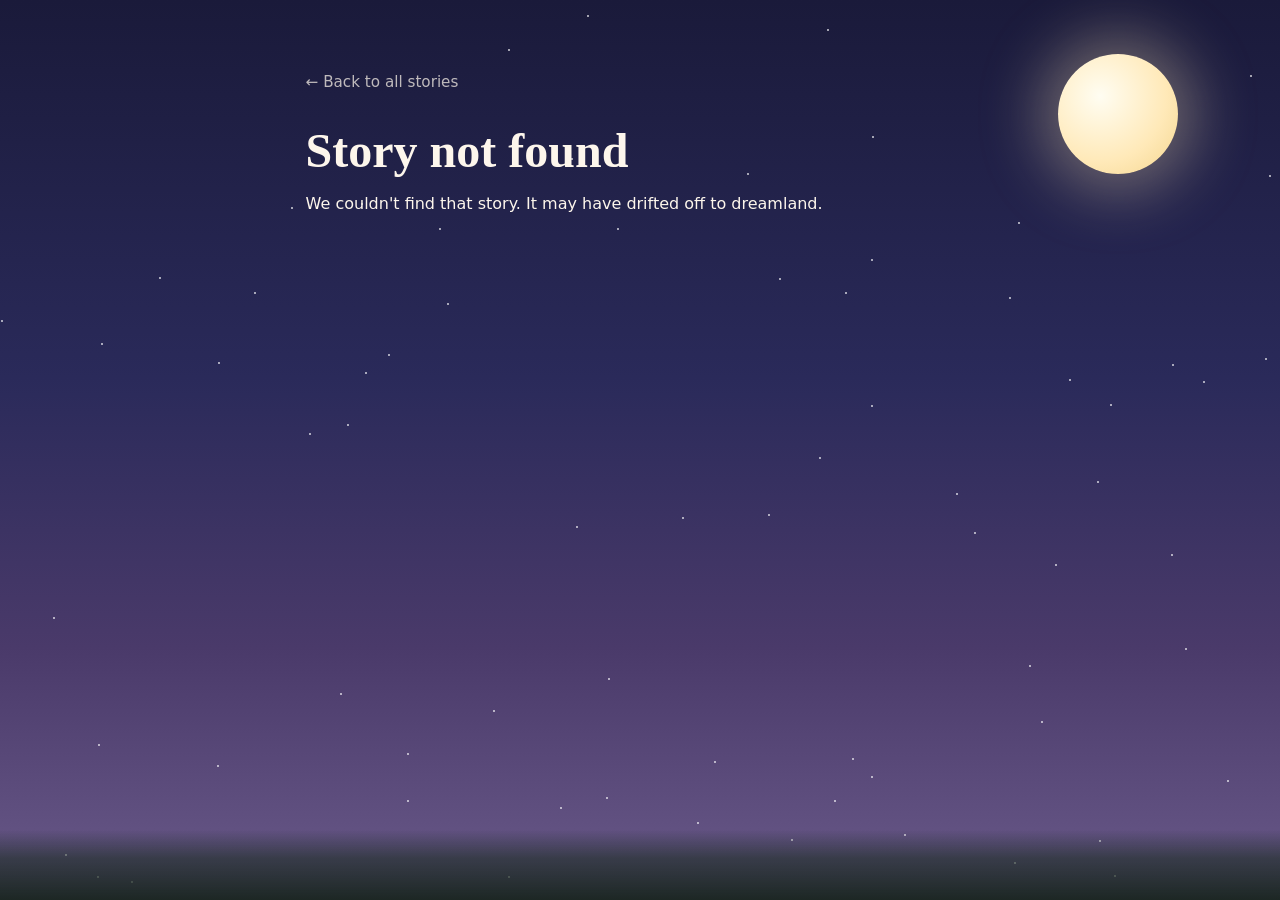
==== story.html @ f742e87c "Build bedtime stories site with flower front page and story carousel" ====
<!DOCTYPE html>
<html lang="en">
<head>
  <meta charset="UTF-8">
  <meta name="viewport" content="width=device-width, initial-scale=1.0">
  <title>Bedtime Stories</title>
  <link rel="stylesheet" href="assets/css/style.css">
  <link rel="icon" href="data:image/svg+xml,<svg xmlns='http://www.w3.org/2000/svg' viewBox='0 0 100 100'><text y='.9em' font-size='90'>🌙</text></svg>">
</head>
<body>
  <div class="sky" aria-hidden="true"></div>
  <div class="moon-orb" aria-hidden="true"></div>

  <article class="story-page" id="story-root"></article>

  <div class="ground" aria-hidden="true"></div>

  <script src="assets/js/stories.js"></script>
  <script src="assets/js/story.js"></script>
</body>
</html>
---- assets/css/style.css ----
/* ===========================================================
   Bedtime Stories — styles
   =========================================================== */

:root {
  --night-top: #1a1a3a;
  --night-mid: #2a2a5a;
  --night-low: #4a3a6a;
  --dusk: #6a5a8a;
  --ink: #2b2540;
  --cream: #fdf6ec;
  --muted: rgba(253, 246, 236, 0.72);
  --shadow: 0 18px 40px rgba(0, 0, 0, 0.35);
  --radius: 22px;
  --serif: "Georgia", "Times New Roman", serif;
  --sans: system-ui, -apple-system, "Segoe UI", Roboto, sans-serif;
}

* { box-sizing: border-box; }

html { scroll-behavior: smooth; }

body {
  margin: 0;
  min-height: 100vh;
  font-family: var(--sans);
  color: var(--cream);
  background: linear-gradient(180deg,
      var(--night-top) 0%,
      var(--night-mid) 42%,
      var(--night-low) 72%,
      var(--dusk) 100%);
  overflow-x: hidden;
}

/* ---------- Starry sky ---------- */
.sky {
  position: fixed;
  inset: 0;
  z-index: 0;
  pointer-events: none;
  overflow: hidden;
}
.star {
  position: absolute;
  width: 2px;
  height: 2px;
  background: #fff;
  border-radius: 50%;
  opacity: 0.8;
  animation: twinkle var(--dur, 4s) ease-in-out infinite;
}
@keyframes twinkle {
  0%, 100% { opacity: 0.15; transform: scale(0.7); }
  50%      { opacity: 0.95; transform: scale(1.2); }
}
.moon-orb {
  position: fixed;
  top: 6vh;
  right: 8vw;
  width: 120px;
  height: 120px;
  border-radius: 50%;
  background: radial-gradient(circle at 35% 35%, #fffdf2, #ffe9b8 60%, #f4d58d);
  box-shadow: 0 0 60px 18px rgba(255, 233, 184, 0.35);
  z-index: 0;
}

/* ---------- Hero ---------- */
.hero {
  position: relative;
  z-index: 1;
  text-align: center;
  padding: 14vh 1.5rem 2rem;
}
.hero h1 {
  font-family: var(--serif);
  font-size: clamp(2.6rem, 7vw, 5rem);
  margin: 0;
  letter-spacing: 0.5px;
  text-shadow: 0 4px 24px rgba(0, 0, 0, 0.4);
}
.hero .tagline {
  font-size: clamp(1rem, 2.4vw, 1.3rem);
  color: var(--muted);
  margin: 0.8rem auto 0;
  max-width: 36ch;
  font-style: italic;
}

/* ---------- Carousel ---------- */
.carousel-section {
  position: relative;
  z-index: 1;
  padding: 1rem 0 22vh;
}
.carousel-heading {
  text-align: center;
  font-family: var(--serif);
  font-size: 1.5rem;
  margin: 0 0 1.4rem;
  color: var(--muted);
  font-weight: normal;
}
.carousel-wrap {
  display: flex;
  align-items: center;
  gap: 0.5rem;
  max-width: 1100px;
  margin: 0 auto;
  padding: 0 0.5rem;
}
.carousel {
  display: flex;
  gap: 1.4rem;
  overflow-x: auto;
  scroll-snap-type: x mandatory;
  scroll-behavior: smooth;
  padding: 1rem 0.5rem 1.6rem;
  flex: 1;
  scrollbar-width: none;
}
.carousel::-webkit-scrollbar { display: none; }

.card {
  scroll-snap-align: center;
  flex: 0 0 clamp(240px, 72vw, 300px);
  background: rgba(255, 255, 255, 0.06);
  border: 1px solid rgba(255, 255, 255, 0.14);
  border-radius: var(--radius);
  overflow: hidden;
  box-shadow: var(--shadow);
  text-decoration: none;
  color: inherit;
  display: flex;
  flex-direction: column;
  backdrop-filter: blur(6px);
  transition: transform 0.3s ease, box-shadow 0.3s ease;
}
.card:hover, .card:focus-visible {
  transform: translateY(-8px) scale(1.02);
  box-shadow: 0 26px 50px rgba(0, 0, 0, 0.45);
  outline: none;
}
.card-cover {
  height: 150px;
  display: flex;
  align-items: center;
  justify-content: center;
  font-size: 3.4rem;
  position: relative;
}
.card-cover::after {
  content: "";
  position: absolute;
  inset: 0;
  background: radial-gradient(circle at 70% 20%, rgba(255,255,255,0.25), transparent 55%);
}
.card-body {
  padding: 1.1rem 1.2rem 1.4rem;
  display: flex;
  flex-direction: column;
  gap: 0.45rem;
  flex: 1;
}
.card-body h3 {
  font-family: var(--serif);
  margin: 0;
  font-size: 1.3rem;
}
.card-subtitle {
  font-size: 0.85rem;
  color: #ffd6a5;
  font-style: italic;
}
.card-excerpt {
  font-size: 0.92rem;
  color: var(--muted);
  line-height: 1.5;
  flex: 1;
}
.card-meta {
  font-size: 0.8rem;
  color: var(--muted);
  display: flex;
  align-items: center;
  gap: 0.4rem;
  margin-top: 0.3rem;
}

.nav-btn {
  flex: 0 0 auto;
  width: 46px;
  height: 46px;
  border-radius: 50%;
  border: 1px solid rgba(255, 255, 255, 0.25);
  background: rgba(255, 255, 255, 0.08);
  color: var(--cream);
  font-size: 1.5rem;
  cursor: pointer;
  display: grid;
  place-items: center;
  transition: background 0.2s ease, transform 0.2s ease;
  backdrop-filter: blur(4px);
}
.nav-btn:hover { background: rgba(255, 255, 255, 0.2); transform: scale(1.08); }
.nav-btn:active { transform: scale(0.95); }

/* ---------- Flower garden border ---------- */
.garden {
  position: fixed;
  left: 0;
  right: 0;
  bottom: 0;
  height: 220px;
  z-index: 0;
  pointer-events: none;
  display: flex;
  align-items: flex-end;
  justify-content: space-around;
  overflow: hidden;
}
.garden .flower {
  transform-origin: bottom center;
  animation: sway var(--sway, 6s) ease-in-out infinite alternate;
}
.garden .flower:nth-child(odd) { animation-delay: -1.5s; }
.garden .flower:nth-child(3n) { animation-delay: -3s; }
@keyframes sway {
  from { transform: rotate(-3deg); }
  to   { transform: rotate(3deg); }
}
.ground {
  position: fixed;
  left: 0;
  right: 0;
  bottom: 0;
  height: 70px;
  z-index: 0;
  background: linear-gradient(180deg, transparent, rgba(20, 40, 25, 0.55) 40%, rgba(15, 30, 18, 0.85));
  pointer-events: none;
}

/* floating petals */
.petal {
  position: fixed;
  top: -40px;
  z-index: 0;
  font-size: 1.2rem;
  pointer-events: none;
  animation: fall linear infinite;
  opacity: 0.7;
}
@keyframes fall {
  0%   { transform: translateY(0) rotate(0deg); opacity: 0; }
  10%  { opacity: 0.7; }
  100% { transform: translateY(105vh) rotate(360deg); opacity: 0; }
}

/* ---------- Story page ---------- */
.story-page {
  position: relative;
  z-index: 1;
  max-width: 720px;
  margin: 0 auto;
  padding: 8vh 1.6rem 24vh;
}
.back-link {
  display: inline-flex;
  align-items: center;
  gap: 0.4rem;
  color: var(--muted);
  text-decoration: none;
  font-size: 0.95rem;
  margin-bottom: 2rem;
}
.back-link:hover { color: var(--cream); }
.story-cover {
  height: 180px;
  border-radius: var(--radius);
  display: flex;
  align-items: center;
  justify-content: center;
  font-size: 5rem;
  margin-bottom: 1.6rem;
  box-shadow: var(--shadow);
}
.story-page h1 {
  font-family: var(--serif);
  font-size: clamp(2rem, 5vw, 3rem);
  margin: 0 0 0.3rem;
}
.story-page .subtitle {
  color: #ffd6a5;
  font-style: italic;
  margin: 0 0 0.4rem;
}
.story-page .meta {
  color: var(--muted);
  font-size: 0.9rem;
  margin: 0 0 2rem;
}
.story-content p {
  font-family: var(--serif);
  font-size: 1.18rem;
  line-height: 1.85;
  margin: 0 0 1.4rem;
  color: #f3ebe0;
}
.story-content p:first-of-type::first-letter {
  font-size: 3.2rem;
  float: left;
  line-height: 0.8;
  padding: 0.1rem 0.6rem 0 0;
  font-family: var(--serif);
  color: #ffd6a5;
}
.story-end {
  text-align: center;
  margin-top: 3rem;
  color: var(--muted);
  font-style: italic;
  font-family: var(--serif);
}

footer {
  position: relative;
  z-index: 1;
  text-align: center;
  color: var(--muted);
  font-size: 0.85rem;
  padding: 2rem 1rem 3rem;
}

@media (prefers-reduced-motion: reduce) {
  *, *::after { animation: none !important; }
}
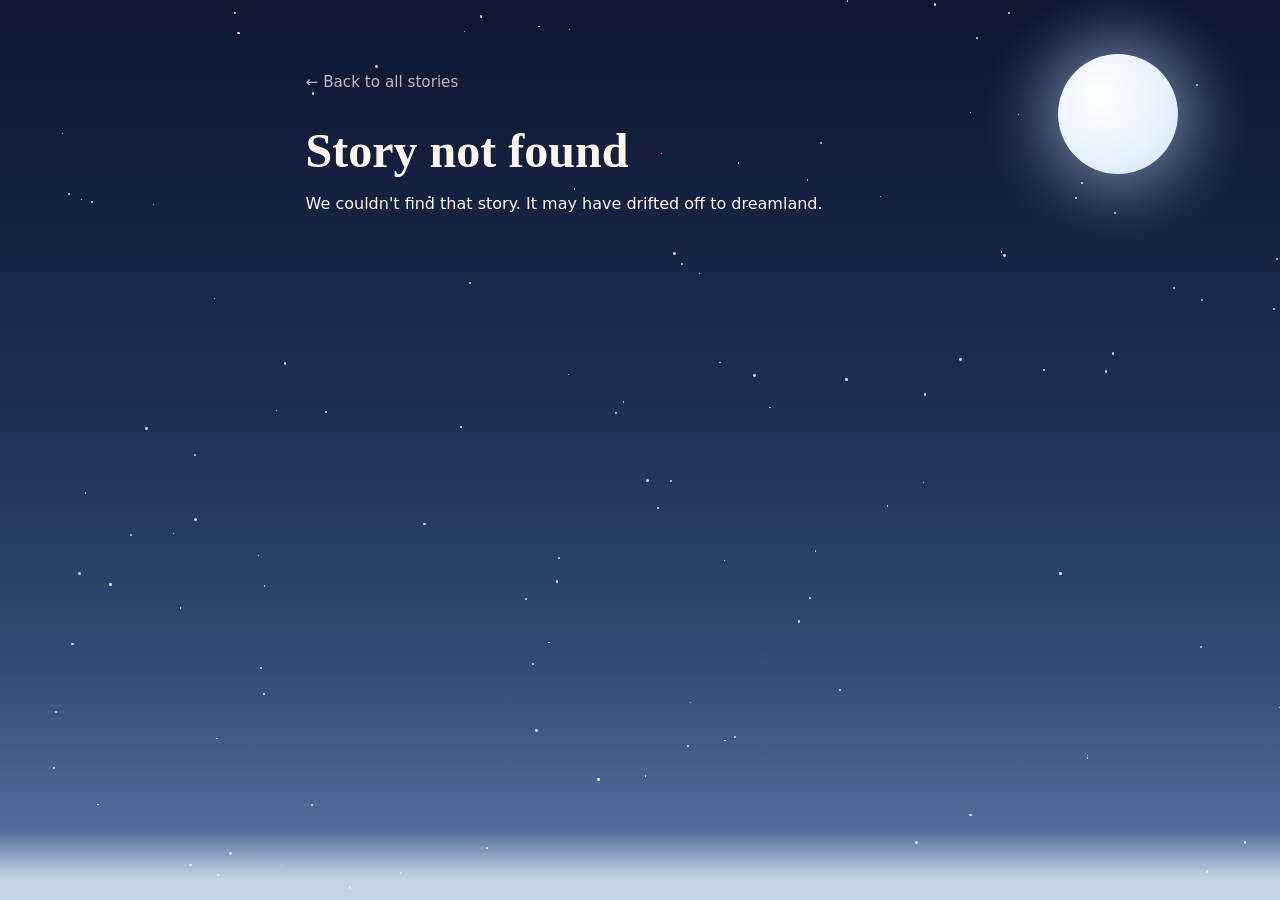
==== commit c05e3912: "Add season selector that re-themes sky, flowers, and particles" ====
--- a/story.html
+++ b/story.html
@@ -16,6 +16,8 @@
   <div class="ground" aria-hidden="true"></div>
 
   <script src="assets/js/stories.js"></script>
+  <script src="assets/js/flowers.js"></script>
+  <script src="assets/js/season.js"></script>
   <script src="assets/js/story.js"></script>
 </body>
 </html>
--- a/assets/css/style.css
+++ b/assets/css/style.css
@@ -3,17 +3,52 @@
    =========================================================== */
 
 :root {
-  --night-top: #1a1a3a;
-  --night-mid: #2a2a5a;
-  --night-low: #4a3a6a;
-  --dusk: #6a5a8a;
-  --ink: #2b2540;
   --cream: #fdf6ec;
   --muted: rgba(253, 246, 236, 0.72);
   --shadow: 0 18px 40px rgba(0, 0, 0, 0.35);
   --radius: 22px;
   --serif: "Georgia", "Times New Roman", serif;
   --sans: system-ui, -apple-system, "Segoe UI", Roboto, sans-serif;
+
+  /* themable defaults (overridden per season below) */
+  --sky1: #1a1a3a;
+  --sky2: #2a2a5a;
+  --sky3: #4a3a6a;
+  --sky4: #6a5a8a;
+  --accent: #ffd6a5;
+  --orb-bg: radial-gradient(circle at 35% 35%, #fffdf2, #ffe9b8 60%, #f4d58d);
+  --orb-glow: rgba(255, 233, 184, 0.35);
+  --ground-color: rgba(15, 30, 18, 0.85);
+  --transition: 0.8s ease;
+}
+
+/* ---------- Seasonal themes ---------- */
+body[data-season="spring"] {
+  --sky1: #2a2342; --sky2: #4a3560; --sky3: #7a4f74; --sky4: #c98aa6;
+  --accent: #ffc3dd;
+  --orb-glow: rgba(255, 200, 222, 0.4);
+  --ground-color: rgba(28, 46, 30, 0.85);
+}
+body[data-season="summer"] {
+  --sky1: #1d2a55; --sky2: #3b3f7a; --sky3: #8a4f6a; --sky4: #e8915f;
+  --accent: #ffe08a;
+  --orb-bg: radial-gradient(circle at 35% 35%, #fff6d8, #ffd27a 55%, #ff9e57);
+  --orb-glow: rgba(255, 180, 110, 0.45);
+  --ground-color: rgba(30, 42, 22, 0.85);
+}
+body[data-season="autumn"] {
+  --sky1: #2a1d33; --sky2: #4a2c3a; --sky3: #7a4630; --sky4: #c47a3a;
+  --accent: #ffb066;
+  --orb-bg: radial-gradient(circle at 35% 35%, #fff1d6, #ffcf94 60%, #f0a85a);
+  --orb-glow: rgba(255, 170, 90, 0.4);
+  --ground-color: rgba(40, 28, 16, 0.88);
+}
+body[data-season="winter"] {
+  --sky1: #0e1630; --sky2: #1c2c50; --sky3: #2f4a72; --sky4: #5d7aa8;
+  --accent: #bfe6ff;
+  --orb-bg: radial-gradient(circle at 35% 35%, #ffffff, #e6f1ff 60%, #cfe2f5);
+  --orb-glow: rgba(200, 226, 255, 0.45);
+  --ground-color: rgba(225, 235, 245, 0.78);
 }
 
 * { box-sizing: border-box; }
@@ -26,11 +61,12 @@
   font-family: var(--sans);
   color: var(--cream);
   background: linear-gradient(180deg,
-      var(--night-top) 0%,
-      var(--night-mid) 42%,
-      var(--night-low) 72%,
-      var(--dusk) 100%);
+      var(--sky1) 0%,
+      var(--sky2) 42%,
+      var(--sky3) 72%,
+      var(--sky4) 100%);
   overflow-x: hidden;
+  transition: background var(--transition);
 }
 
 /* ---------- Starry sky ---------- */
@@ -61,9 +97,10 @@
   width: 120px;
   height: 120px;
   border-radius: 50%;
-  background: radial-gradient(circle at 35% 35%, #fffdf2, #ffe9b8 60%, #f4d58d);
-  box-shadow: 0 0 60px 18px rgba(255, 233, 184, 0.35);
+  background: var(--orb-bg);
+  box-shadow: 0 0 60px 18px var(--orb-glow);
   z-index: 0;
+  transition: background var(--transition), box-shadow var(--transition);
 }
 
 /* ---------- Hero ---------- */
@@ -170,7 +207,7 @@
 }
 .card-subtitle {
   font-size: 0.85rem;
-  color: #ffd6a5;
+  color: var(--accent);
   font-style: italic;
 }
 .card-excerpt {
@@ -237,8 +274,9 @@
   bottom: 0;
   height: 70px;
   z-index: 0;
-  background: linear-gradient(180deg, transparent, rgba(20, 40, 25, 0.55) 40%, rgba(15, 30, 18, 0.85));
+  background: linear-gradient(180deg, transparent, var(--ground-color) 70%);
   pointer-events: none;
+  transition: background var(--transition);
 }
 
 /* floating petals */
@@ -291,7 +329,7 @@
   margin: 0 0 0.3rem;
 }
 .story-page .subtitle {
-  color: #ffd6a5;
+  color: var(--accent);
   font-style: italic;
   margin: 0 0 0.4rem;
 }
@@ -313,7 +351,7 @@
   line-height: 0.8;
   padding: 0.1rem 0.6rem 0 0;
   font-family: var(--serif);
-  color: #ffd6a5;
+  color: var(--accent);
 }
 .story-end {
   text-align: center;
@@ -332,6 +370,41 @@
   padding: 2rem 1rem 3rem;
 }
 
+/* ---------- Season selector ---------- */
+.season-selector {
+  position: relative;
+  z-index: 2;
+  display: flex;
+  justify-content: center;
+  flex-wrap: wrap;
+  gap: 0.5rem;
+  margin: 1.6rem auto 0;
+  padding: 0 1rem;
+}
+.season-btn {
+  display: inline-flex;
+  align-items: center;
+  gap: 0.4rem;
+  padding: 0.5rem 1rem;
+  border-radius: 999px;
+  border: 1px solid rgba(255, 255, 255, 0.22);
+  background: rgba(255, 255, 255, 0.07);
+  color: var(--cream);
+  font-size: 0.9rem;
+  font-family: var(--sans);
+  cursor: pointer;
+  backdrop-filter: blur(4px);
+  transition: background 0.2s ease, transform 0.2s ease, border-color 0.2s ease;
+}
+.season-btn:hover { background: rgba(255, 255, 255, 0.16); transform: translateY(-2px); }
+.season-btn .season-emoji { font-size: 1.1rem; }
+.season-btn[aria-pressed="true"] {
+  background: rgba(255, 255, 255, 0.22);
+  border-color: var(--accent);
+  box-shadow: 0 0 0 1px var(--accent), 0 8px 20px rgba(0, 0, 0, 0.3);
+  font-weight: 600;
+}
+
 @media (prefers-reduced-motion: reduce) {
   *, *::after { animation: none !important; }
 }
